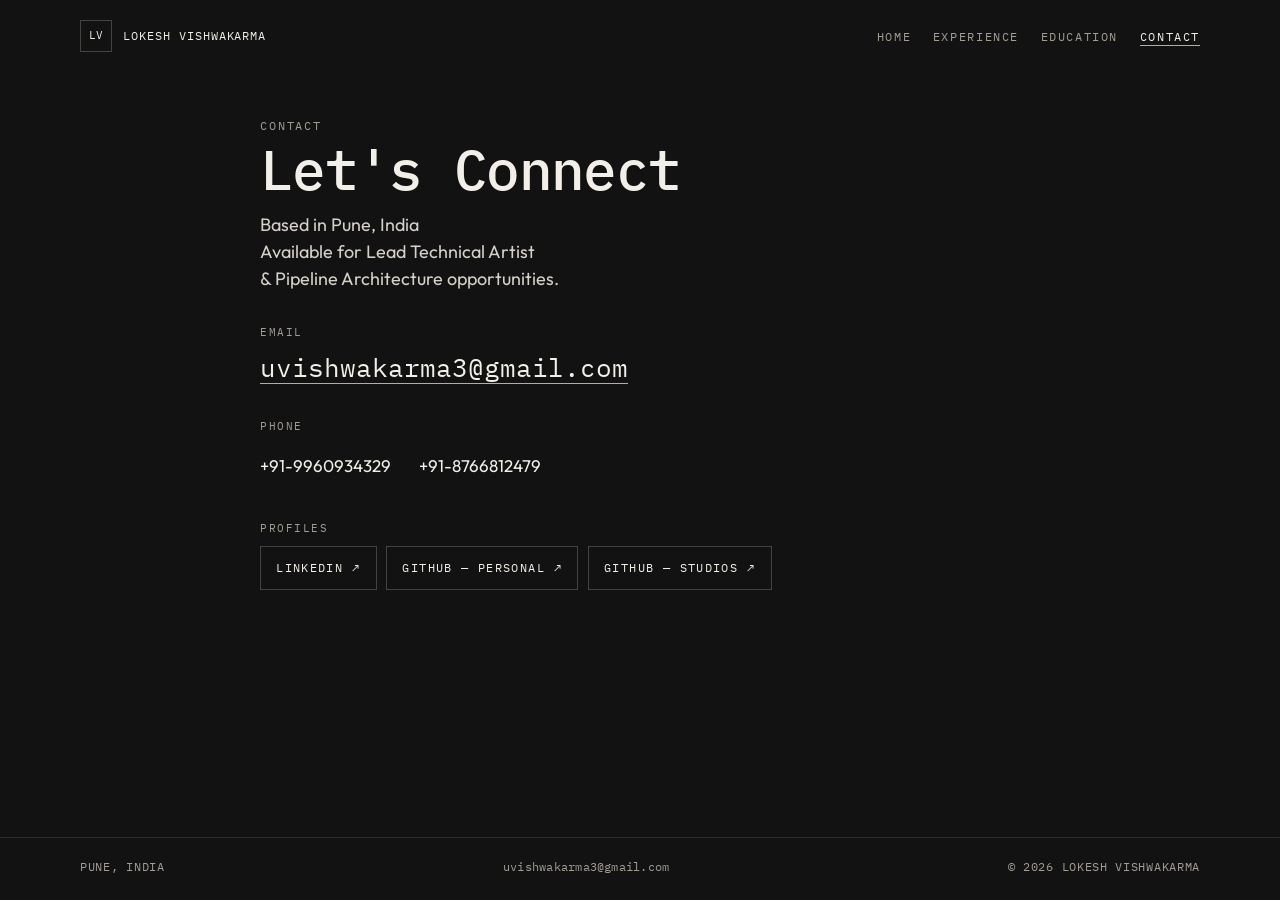
==== contact.html @ eb4693b7 "Initial portfolio commit" ====
<!DOCTYPE html>
<html lang="en" class="no-js">
<head>
  <meta charset="utf-8">
  <meta name="viewport" content="width=device-width, initial-scale=1">
  <title>Contact — Lokesh Vishwakarma</title>
  <meta name="description" content="Contact Lokesh Vishwakarma, lead technical artist based in Pune, India.">
  <meta name="author" content="Lokesh Vishwakarma">
  <meta name="theme-color" content="#121212">
  <link rel="icon" href="favicon.svg" type="image/svg+xml">
  <link rel="preconnect" href="https://fonts.googleapis.com">
  <link rel="preconnect" href="https://fonts.gstatic.com" crossorigin>
  <link href="https://fonts.googleapis.com/css2?family=IBM+Plex+Mono:wght@400;500;600&family=Outfit:wght@300;400;500;600&display=swap" rel="stylesheet">
  <link rel="stylesheet" href="css/styles.css">
  <script>document.documentElement.classList.remove("no-js")</script>
</head>
<body data-page="contact">
  <a class="skip" href="#content">Skip to content</a>
  <header class="site-header">
    <div class="wrap header-inner">
      <a class="brand" href="index.html">
        <span class="brand-mark" aria-hidden="true">LV</span>
        <span class="brand-name">Lokesh Vishwakarma</span>
      </a>
      <button class="nav-toggle" type="button" aria-expanded="false" aria-controls="site-nav" aria-label="Open menu">
        <span aria-hidden="true"></span>
      </button>
      <nav id="site-nav" class="nav-links" aria-label="Primary">
        <a href="index.html">Home</a>
        <a href="experience.html">Experience</a>
        <a href="education.html">Education</a>
        <a href="contact.html" aria-current="page">Contact</a>
      </nav>
    </div>
  </header>

  <main id="content" class="page-main">
    <div class="wrap contact-wrap">
      <header class="page-head">
        <p class="kicker">Contact</p>
        <h1>Let's Connect</h1>
        <p class="contact-sub">Based in Pune, India<br>Available for Lead Technical Artist<br>&amp; Pipeline Architecture opportunities.</p>
      </header>

      <address>
        <div class="contact-block">
          <p class="meta-label">Email</p>
          <a class="email-link" href="mailto:uvishwakarma3@gmail.com">uvishwakarma3<wbr>@gmail.com</a>
        </div>
        <div class="contact-block">
          <p class="meta-label">Phone</p>
          <div class="phone-links">
            <a href="tel:+919960934329">+91-9960934329</a>
            <a href="tel:+918766812479">+91-8766812479</a>
          </div>
        </div>
        <div class="contact-block">
          <p class="meta-label">Profiles</p>
          <div class="btn-row">
            <a class="btn" href="https://www.linkedin.com/in/lokesh-vishwakarma" target="_blank" rel="noopener noreferrer">LinkedIn <span aria-hidden="true">↗</span><span class="sr-only"> (opens in a new tab)</span></a>
            <a class="btn" href="https://github.com/lokeshvishwakarma" target="_blank" rel="noopener noreferrer">GitHub — Personal <span aria-hidden="true">↗</span><span class="sr-only"> (opens in a new tab)</span></a>
            <a class="btn" href="https://github.com/lokidesignstudios" target="_blank" rel="noopener noreferrer">GitHub — Studios <span aria-hidden="true">↗</span><span class="sr-only"> (opens in a new tab)</span></a>
          </div>
        </div>
      </address>
    </div>
  </main>

  <footer class="site-footer">
    <div class="wrap footer-row">
      <p>Pune, India</p>
      <a href="mailto:uvishwakarma3@gmail.com">uvishwakarma3@gmail.com</a>
      <p>© 2026 Lokesh Vishwakarma</p>
    </div>
  </footer>
  <script src="js/main.js"></script>
</body>
</html>
---- css/styles.css ----
:root {
  --bg: #121212;
  --raised: #1a1a1a;
  --panel: #1e1e1e;
  --ink: #f2efe8;
  --body: #d5d1c8;
  --muted: #a39e94;
  --line: rgba(242, 239, 232, 0.12);
  --line-strong: rgba(242, 239, 232, 0.22);
  --accent: #6eb6ff;
  --accent-ink: #071018;
  --gold: #e0a84a;
  --sans: "Outfit", "Segoe UI", sans-serif;
  --mono: "IBM Plex Mono", "Cascadia Mono", ui-monospace, monospace;
  --header: 72px;
  --wrap: 1120px;
}

body[data-page="experience"] {
  --bg: #1e1e1e;
  --raised: #2a2a2a;
}

*,
*::before,
*::after {
  box-sizing: border-box;
}

* {
  margin: 0;
}

html {
  color-scheme: dark;
  scroll-behavior: smooth;
  scrollbar-color: #3a3a3a var(--bg);
}

body {
  display: flex;
  flex-direction: column;
  min-height: 100vh;
  min-height: 100dvh;
  background: var(--bg);
  color: var(--ink);
  font-family: var(--sans);
  font-size: 1.0625rem;
  font-weight: 400;
  line-height: 1.65;
  text-rendering: optimizeLegibility;
  -webkit-font-smoothing: antialiased;
  overflow-x: hidden;
}

main {
  flex: 1;
}

address {
  font-style: normal;
}

img,
svg {
  display: block;
  max-width: 100%;
}

ul,
ol {
  padding: 0;
  list-style: none;
}

a {
  color: inherit;
  text-underline-offset: 0.18em;
}

button {
  font: inherit;
  color: inherit;
}

h1,
h2,
.mono {
  font-family: var(--mono);
  font-weight: 500;
  font-variant-ligatures: none;
}

h1 {
  letter-spacing: -0.03em;
  line-height: 0.92;
  text-wrap: balance;
}

h2,
h3 {
  text-wrap: balance;
}

::selection {
  background: rgba(110, 182, 255, 0.32);
  color: #fff;
}

:focus-visible {
  outline: 2px solid var(--gold);
  outline-offset: 3px;
}

::-webkit-scrollbar {
  width: 10px;
  height: 10px;
}

::-webkit-scrollbar-track {
  background: var(--bg);
}

::-webkit-scrollbar-thumb {
  background: #3a3a3a;
}

.skip {
  position: absolute;
  left: 1rem;
  top: -3rem;
  z-index: 80;
  padding: 0.5rem 0.75rem;
  background: var(--accent);
  color: var(--accent-ink);
  font-family: var(--mono);
  font-size: 0.75rem;
}

.skip:focus {
  top: 0.5rem;
}

.sr-only {
  position: absolute;
  width: 1px;
  height: 1px;
  padding: 0;
  margin: -1px;
  overflow: hidden;
  clip: rect(0, 0, 0, 0);
  white-space: nowrap;
  border: 0;
}

.wrap {
  width: min(var(--wrap), calc(100% - 2.5rem));
  margin-inline: auto;
}

.site-header {
  position: fixed;
  inset: 0 0 auto 0;
  z-index: 40;
  height: var(--header);
  border-bottom: 1px solid transparent;
  transition: background 0.2s ease, border-color 0.2s ease;
}

.site-header.is-scrolled,
.site-header:has(.nav-links.is-open) {
  background: rgba(18, 18, 18, 0.92);
  background: color-mix(in srgb, var(--bg) 90%, transparent);
  border-bottom-color: var(--line);
  backdrop-filter: blur(16px);
  -webkit-backdrop-filter: blur(16px);
}

.header-inner {
  height: var(--header);
  display: flex;
  align-items: center;
  justify-content: space-between;
  gap: 1rem;
}

.brand {
  display: inline-flex;
  align-items: center;
  gap: 0.7rem;
  min-height: 44px;
  color: var(--ink);
  text-decoration: none;
}

.brand-mark {
  width: 32px;
  height: 32px;
  display: grid;
  place-items: center;
  border: 1px solid var(--line-strong);
  font-family: var(--mono);
  font-size: 0.68rem;
  letter-spacing: 0.04em;
}

.brand-name {
  font-family: var(--mono);
  font-size: 0.74rem;
  letter-spacing: 0.08em;
  text-transform: uppercase;
}

.nav-links {
  display: flex;
  align-items: center;
  gap: 1.35rem;
}

.nav-links a {
  color: var(--muted);
  font-family: var(--mono);
  font-size: 0.72rem;
  font-variant-ligatures: none;
  letter-spacing: 0.14em;
  text-transform: uppercase;
  text-decoration: none;
}

.nav-links a:hover,
.nav-links a[aria-current="page"] {
  color: var(--ink);
}

.nav-links a[aria-current="page"] {
  box-shadow: inset 0 -1px 0 var(--gold);
}

.nav-toggle {
  display: none;
  position: relative;
  width: 44px;
  height: 44px;
  padding: 0;
  border: 1px solid var(--line-strong);
  background: transparent;
  cursor: pointer;
}

.nav-toggle span,
.nav-toggle span::before,
.nav-toggle span::after {
  position: absolute;
  left: 12px;
  width: 18px;
  height: 1px;
  background: var(--ink);
}

.nav-toggle span {
  top: 21px;
}

.nav-toggle span::before,
.nav-toggle span::after {
  content: "";
  left: 0;
  transition: transform 0.2s ease, top 0.2s ease;
}

.nav-toggle span::before {
  top: -6px;
}

.nav-toggle span::after {
  top: 6px;
}

.nav-toggle[aria-expanded="true"] span {
  background: transparent;
}

.nav-toggle[aria-expanded="true"] span::before {
  top: 0;
  transform: rotate(45deg);
}

.nav-toggle[aria-expanded="true"] span::after {
  top: 0;
  transform: rotate(-45deg);
}

.kicker,
.meta-label,
.hero-meta,
.dates,
.status,
.year,
.num,
.spine {
  font-family: var(--mono);
  font-variant-ligatures: none;
}

.kicker {
  display: flex;
  align-items: center;
  gap: 0.55rem;
  color: var(--muted);
  font-size: 0.72rem;
  letter-spacing: 0.16em;
  text-transform: uppercase;
}

.pip {
  width: 6px;
  height: 6px;
  background: var(--gold);
  flex: none;
}

.hero {
  position: relative;
  display: flex;
  align-items: flex-end;
  min-height: 100vh;
  min-height: 100dvh;
  padding: 6.5rem 0 3.75rem;
  overflow: hidden;
}

.hero-gridlines {
  position: absolute;
  inset: 0;
  background-image:
    linear-gradient(rgba(242, 239, 232, 0.04) 1px, transparent 1px),
    linear-gradient(90deg, rgba(242, 239, 232, 0.04) 1px, transparent 1px);
  background-size: 56px 56px;
  mask-image: linear-gradient(to bottom, #000 45%, transparent 88%);
  pointer-events: none;
}

.hero::before {
  content: "";
  position: absolute;
  inset: 0;
  background:
    radial-gradient(ellipse at 78% 28%, rgba(110, 182, 255, 0.1), transparent 46%),
    radial-gradient(ellipse at 18% 88%, rgba(224, 168, 74, 0.05), transparent 36%);
  pointer-events: none;
}

.hero::after {
  content: "";
  position: absolute;
  z-index: 2;
  top: 0;
  right: 0;
  left: 0;
  height: 140px;
  background: linear-gradient(to bottom, var(--bg), transparent);
  pointer-events: none;
}

.hero-graph {
  position: absolute;
  z-index: 1;
  top: 6.25rem;
  right: max(1.25rem, calc((100% - var(--wrap)) / 2));
  width: min(640px, 46vw);
  pointer-events: none;
  mask-image: linear-gradient(90deg, transparent, #000 18%);
}

.hero-graph img {
  width: 100%;
  height: auto;
}

.spine {
  position: absolute;
  z-index: 3;
  left: max(1rem, calc((100% - var(--wrap)) / 2 - 2.25rem));
  top: 50%;
  color: var(--muted);
  font-size: 0.68rem;
  letter-spacing: 0.2em;
  text-transform: uppercase;
  writing-mode: vertical-rl;
  transform: translateY(-50%) rotate(180deg);
}

.hero > .wrap {
  position: relative;
  z-index: 3;
}

.hero h1 {
  margin-top: 0.7rem;
  font-size: clamp(2.5rem, 6.5vw, 5.7rem);
}

.hero h1 span {
  display: block;
}

.rule {
  width: 3.25rem;
  height: 2px;
  margin: 1.2rem 0 1.15rem;
  background: var(--gold);
}

.lede {
  max-width: 18em;
  color: var(--ink);
  font-size: clamp(1.15rem, 2vw, 1.45rem);
  font-weight: 300;
  line-height: 1.35;
}

.bridge {
  margin-top: 0.4rem;
  color: var(--gold);
  font-family: var(--mono);
  font-size: 0.95rem;
  font-variant-ligatures: none;
}

.hero-meta {
  margin-top: 1.15rem;
  color: var(--muted);
  font-size: 0.72rem;
  letter-spacing: 0.12em;
  text-transform: uppercase;
}

.btn {
  display: inline-flex;
  align-items: center;
  justify-content: center;
  gap: 0.55rem;
  min-height: 44px;
  padding: 0.65rem 0.95rem;
  border: 1px solid var(--line-strong);
  background: transparent;
  color: var(--ink);
  font-family: var(--mono);
  font-size: 0.72rem;
  font-variant-ligatures: none;
  letter-spacing: 0.12em;
  text-transform: uppercase;
  text-decoration: none;
  transition: background 0.2s ease, border-color 0.2s ease, color 0.2s ease;
}

.btn:hover {
  border-color: var(--accent);
  color: var(--accent);
}

.btn-fill {
  margin-top: 1.6rem;
  border-color: var(--accent);
  background: var(--accent);
  color: var(--accent-ink);
  font-weight: 500;
}

.btn-fill:hover {
  border-color: #9dceff;
  background: #9dceff;
  color: var(--accent-ink);
}

.intro {
  padding: 4.25rem 0 3.5rem;
  border-top: 1px solid var(--line);
}

.intro-grid {
  display: grid;
  grid-template-columns: 160px 1fr;
  gap: 1.5rem 2rem;
  align-items: start;
}

.intro h2 {
  max-width: 14.5em;
  font-size: clamp(1.7rem, 3vw, 2.45rem);
  letter-spacing: -0.03em;
  line-height: 1.12;
  text-wrap: wrap;
}

.prose {
  max-width: 64ch;
  margin-top: 1.15rem;
  color: var(--body);
}

.label {
  color: var(--muted);
  font-size: 0.72rem;
  letter-spacing: 0.16em;
  text-transform: uppercase;
}

.expertise {
  padding-bottom: 5rem;
}

.expertise .label {
  margin-bottom: 1rem;
}

.spec {
  display: grid;
  grid-template-columns: repeat(3, 1fr);
  gap: 1px;
  border: 1px solid var(--line);
  background: var(--line);
}

.spec article {
  position: relative;
  padding: 1.35rem 1.25rem 1.5rem;
  background: var(--panel);
  transition: background 0.2s ease;
}

.spec article:hover {
  background: #242428;
  box-shadow: inset 0 2px 0 var(--accent);
}

.spec .num {
  position: absolute;
  top: 1.15rem;
  right: 1.1rem;
  color: var(--muted);
  font-size: 0.72rem;
  letter-spacing: 0.08em;
}

.spec svg {
  color: var(--accent);
}

.spec h3 {
  margin-top: 0.9rem;
  font-family: var(--mono);
  font-size: 1rem;
  font-weight: 500;
  letter-spacing: -0.02em;
  line-height: 1.35;
}

.skill-list {
  display: flex;
  flex-wrap: wrap;
  gap: 0.4rem;
  margin-top: 1rem;
}

.skill-list li,
.platforms {
  border: 1px solid var(--line);
  color: var(--body);
  font-family: var(--mono);
  font-size: 0.75rem;
  font-variant-ligatures: none;
  letter-spacing: 0.01em;
}

.skill-list li {
  padding: 0.32rem 0.48rem;
}

.platforms {
  display: inline-block;
  margin-top: 0.85rem;
  padding: 0.32rem 0.48rem;
  color: var(--muted);
}

.next {
  margin-top: 1.35rem;
}

.next a {
  color: var(--accent);
  font-family: var(--mono);
  font-size: 0.75rem;
  letter-spacing: 0.08em;
  text-transform: uppercase;
}

.page-main {
  padding-top: var(--header);
  padding-bottom: 4.5rem;
}

.page-head {
  padding-top: 2.75rem;
}

.page-head h1 {
  margin-top: 0.55rem;
  font-size: clamp(2.15rem, 5vw, 3.5rem);
}

.roles {
  margin-top: 1.75rem;
}

.role {
  display: grid;
  grid-template-columns: minmax(150px, 210px) minmax(0, 1fr);
  gap: 1rem 2.5rem;
  padding: 2rem 0;
  border-top: 1px solid var(--line);
}

.role-current {
  margin-top: 0.4rem;
  padding: 1.5rem 1.4rem 1.55rem 1.35rem;
  border: 1px solid var(--line);
  border-left: 2px solid var(--gold);
  background: var(--raised);
}

.dates {
  color: var(--muted);
  font-size: 0.75rem;
  letter-spacing: 0.06em;
  text-transform: uppercase;
}

.status {
  display: flex;
  align-items: center;
  gap: 0.45rem;
  margin-top: 0.6rem;
  color: var(--gold);
  font-size: 0.68rem;
  letter-spacing: 0.14em;
  text-transform: uppercase;
}

.role h2 {
  font-size: clamp(1.15rem, 2vw, 1.45rem);
  letter-spacing: -0.03em;
  line-height: 1.25;
}

.company {
  margin-top: 0.28rem;
  color: var(--body);
}

.points {
  margin-top: 1rem;
}

.points li {
  position: relative;
  margin-top: 0.55rem;
  padding-left: 0.95rem;
  color: var(--body);
  line-height: 1.6;
}

.points li::before {
  content: "";
  position: absolute;
  left: 0;
  top: 0.72em;
  width: 6px;
  height: 1px;
  background: var(--accent);
}

.role .prose {
  margin-top: 0.9rem;
}

.stack {
  margin-top: 1.3rem;
}

.meta-label {
  margin-bottom: 0.5rem;
  color: var(--muted);
  font-size: 0.68rem;
  letter-spacing: 0.14em;
  text-transform: uppercase;
}

.stack .skill-list {
  margin-top: 0;
}

.credits {
  margin-top: 1.2rem;
  padding-top: 1rem;
  border-top: 1px solid var(--line);
}

.credits ul {
  margin-top: 0.35rem;
}

.credits .meta-label {
  margin: 0;
}

.credits li {
  display: flex;
  flex-wrap: wrap;
  justify-content: space-between;
  gap: 0.35rem 1rem;
  padding: 0.45rem 0;
  border-bottom: 1px solid var(--line);
}

.credits span {
  color: var(--muted);
  font-family: var(--mono);
  font-size: 0.75rem;
}

cite {
  font-style: italic;
}

.subrole + .subrole {
  margin-top: 1.1rem;
  padding-top: 1.1rem;
  border-top: 1px solid var(--line);
}

.subrole h3 {
  font-size: 1.08rem;
  letter-spacing: -0.015em;
}

.subrole .meta-label {
  margin-bottom: 0.25rem;
}

.block {
  margin-top: 2.6rem;
}

.certs {
  margin-top: 0.35rem;
}

.certs li {
  display: grid;
  grid-template-columns: 3rem minmax(0, 1fr) auto;
  gap: 0.35rem 1.25rem;
  align-items: start;
  padding: 1.3rem 0;
  border-top: 1px solid var(--line);
}

.certs li:last-child {
  border-bottom: 1px solid var(--line);
}

.certs .num {
  padding-top: 0.35rem;
  color: var(--muted);
  font-size: 0.75rem;
  letter-spacing: 0.08em;
}

.issuer {
  padding-top: 0.35rem;
  color: var(--muted);
  font-family: var(--mono);
  font-size: 0.75rem;
  font-variant-ligatures: none;
  letter-spacing: 0.04em;
  white-space: nowrap;
}

.certs h3,
.edu-grid h3 {
  font-family: var(--sans);
  font-size: 1.3rem;
  font-weight: 500;
  letter-spacing: -0.02em;
  line-height: 1.3;
}

.edu-grid {
  display: grid;
  grid-template-columns: 1fr 1fr;
  gap: 1px;
  margin-top: 1rem;
  border: 1px solid var(--line);
  background: var(--line);
}

.edu-grid article {
  padding: 1.45rem 1.35rem 1.55rem;
  background: var(--panel);
}

.year {
  margin-bottom: 0.8rem;
  color: var(--accent);
  font-size: 0.78rem;
  letter-spacing: 0.12em;
}

.school {
  margin-top: 0.75rem;
  color: var(--body);
}

.school-sub {
  color: var(--muted);
  font-size: 0.95rem;
}

.contact-wrap {
  max-width: 760px;
}

.contact-sub {
  max-width: 22em;
  margin-top: 1rem;
  color: var(--body);
  font-size: 1.125rem;
  line-height: 1.5;
}

.contact-block {
  margin-top: 2rem;
}

.email-link {
  color: var(--ink);
  font-family: var(--mono);
  font-size: clamp(1rem, 2.4vw, 1.65rem);
  font-variant-ligatures: none;
  line-height: 1.35;
  text-decoration: none;
  box-shadow: inset 0 -1px 0 var(--gold);
}

.email-link:hover {
  color: var(--accent);
  box-shadow: inset 0 -1px 0 var(--accent);
}

.phone-links {
  display: flex;
  flex-wrap: wrap;
  gap: 0.35rem 1.75rem;
}

.phone-links a {
  display: inline-flex;
  align-items: center;
  min-height: 44px;
  color: var(--ink);
  text-decoration: none;
}

.phone-links a:hover {
  color: var(--accent);
}

.btn-row {
  display: flex;
  flex-wrap: wrap;
  gap: 0.6rem;
}

.site-footer {
  padding: 1.2rem 0 1.5rem;
  border-top: 1px solid var(--line);
}

.footer-row {
  display: flex;
  flex-wrap: wrap;
  align-items: center;
  justify-content: space-between;
  gap: 0.6rem 1.5rem;
  color: var(--muted);
  font-family: var(--mono);
  font-size: 0.72rem;
  letter-spacing: 0.06em;
  text-transform: uppercase;
}

.footer-row a {
  color: var(--muted);
  letter-spacing: 0.02em;
  text-transform: none;
  text-decoration: none;
}

.footer-row a:hover {
  color: var(--accent);
}

@media (max-width: 1100px) {
  .spine {
    display: none;
  }
}

@media (max-width: 900px) {
  .hero-graph {
    top: 5.5rem;
    width: min(560px, 72vw);
    opacity: 0.38;
    mask-image: linear-gradient(to bottom, #000 15%, transparent 72%);
  }
}

@media (max-width: 760px) {
  .wrap {
    width: min(var(--wrap), calc(100% - 2rem));
  }

  .nav-toggle {
    display: inline-flex;
  }

  .nav-links {
    display: none;
    position: absolute;
    top: 100%;
    right: 0;
    left: 0;
    flex-direction: column;
    align-items: stretch;
    gap: 0;
    padding: 0.2rem 1rem 0.85rem;
    border-bottom: 1px solid var(--line);
    background: color-mix(in srgb, var(--bg) 96%, transparent);
  }

  .nav-links.is-open {
    display: flex;
  }

  .nav-links a {
    padding: 0.85rem 0;
    border-top: 1px solid var(--line);
  }

  .no-js .nav-toggle {
    display: none;
  }

  .no-js .nav-links {
    display: flex;
    position: static;
    flex-direction: row;
    flex-wrap: wrap;
    gap: 0.65rem 1rem;
    padding: 0;
    border: 0;
    background: transparent;
  }

  .no-js .nav-links a {
    padding: 0;
    border: 0;
  }

  .hero {
    min-height: 100vh;
    min-height: 100dvh;
    padding-bottom: 3rem;
  }

  .intro-grid,
  .role,
  .role-current,
  .edu-grid,
  .spec {
    grid-template-columns: 1fr;
  }

  .certs li {
    grid-template-columns: 2.4rem minmax(0, 1fr);
  }

  .issuer {
    grid-column: 2;
  }

  .credits {
    grid-template-columns: 1fr;
    gap: 0.35rem;
  }

  .footer-row {
    flex-direction: column;
    align-items: flex-start;
  }

  .brand-name {
    max-width: 11rem;
  }
}

@media (prefers-reduced-motion: reduce) {
  html {
    scroll-behavior: auto;
  }

  *,
  *::before,
  *::after {
    transition-duration: 0.01ms !important;
    animation-duration: 0.01ms !important;
  }
}
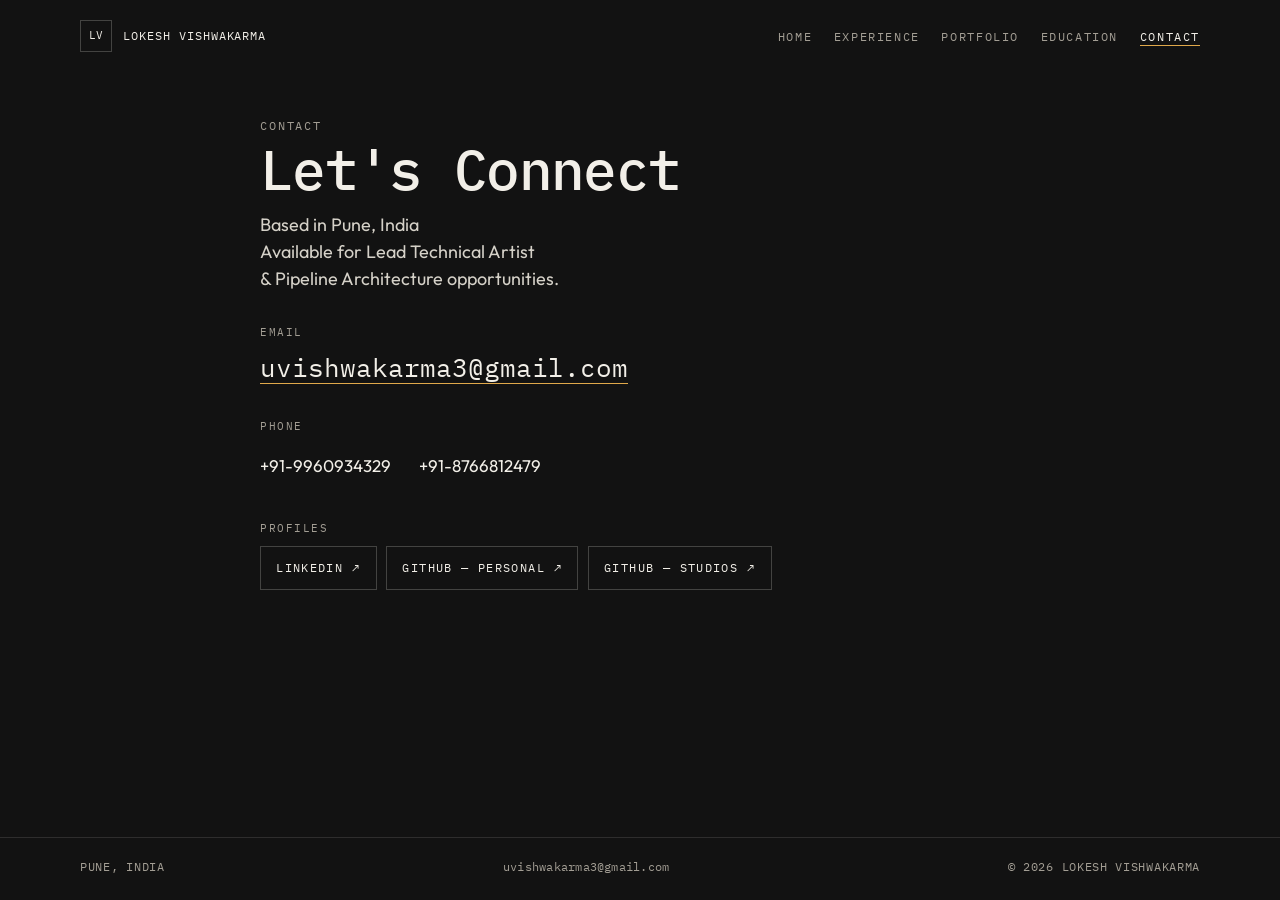
==== commit 4f1cf2ea: "Updated portfolio page" ====
--- a/contact.html
+++ b/contact.html
@@ -28,6 +28,7 @@
       <nav id="site-nav" class="nav-links" aria-label="Primary">
         <a href="index.html">Home</a>
         <a href="experience.html">Experience</a>
+        <a href="portfolio.html">Portfolio</a>
         <a href="education.html">Education</a>
         <a href="contact.html" aria-current="page">Contact</a>
       </nav>
--- a/css/styles.css
+++ b/css/styles.css
@@ -827,6 +827,68 @@
   font-size: 0.95rem;
 }
 
+.reel {
+  display: grid;
+  grid-template-columns: repeat(2, minmax(0, 1fr));
+  gap: 1.75rem;
+  margin-top: 2.25rem;
+}
+
+.frame {
+  position: relative;
+  aspect-ratio: 16 / 9;
+  border: 1px solid var(--line);
+  background: #000;
+}
+
+.frame iframe {
+  position: absolute;
+  inset: 0;
+  width: 100%;
+  height: 100%;
+  border: 0;
+}
+
+.reel-meta {
+  display: grid;
+  grid-template-columns: 3rem minmax(0, 1fr);
+  gap: 0.35rem 1.25rem;
+  align-items: start;
+  margin-top: 0.95rem;
+}
+
+.reel-meta .num {
+  padding-top: 0.28rem;
+  color: var(--muted);
+  font-size: 0.75rem;
+  letter-spacing: 0.08em;
+}
+
+.reel h2 {
+  font-family: var(--sans);
+  font-size: 1.3rem;
+  font-weight: 500;
+  letter-spacing: -0.02em;
+  line-height: 1.3;
+}
+
+.reel-meta a {
+  display: inline-flex;
+  align-items: center;
+  gap: 0.4rem;
+  margin-top: 0.35rem;
+  color: var(--accent);
+  font-family: var(--mono);
+  font-size: 0.75rem;
+  letter-spacing: 0.08em;
+  text-transform: uppercase;
+  text-decoration: none;
+}
+
+.reel-meta a:hover {
+  color: var(--ink);
+}
+
 .contact-wrap {
   max-width: 760px;
 }
@@ -992,6 +1054,11 @@
     grid-template-columns: 1fr;
   }
 
+  .reel {
+    grid-template-columns: 1fr;
+    gap: 2.25rem;
+  }
+
   .certs li {
     grid-template-columns: 2.4rem minmax(0, 1fr);
   }
